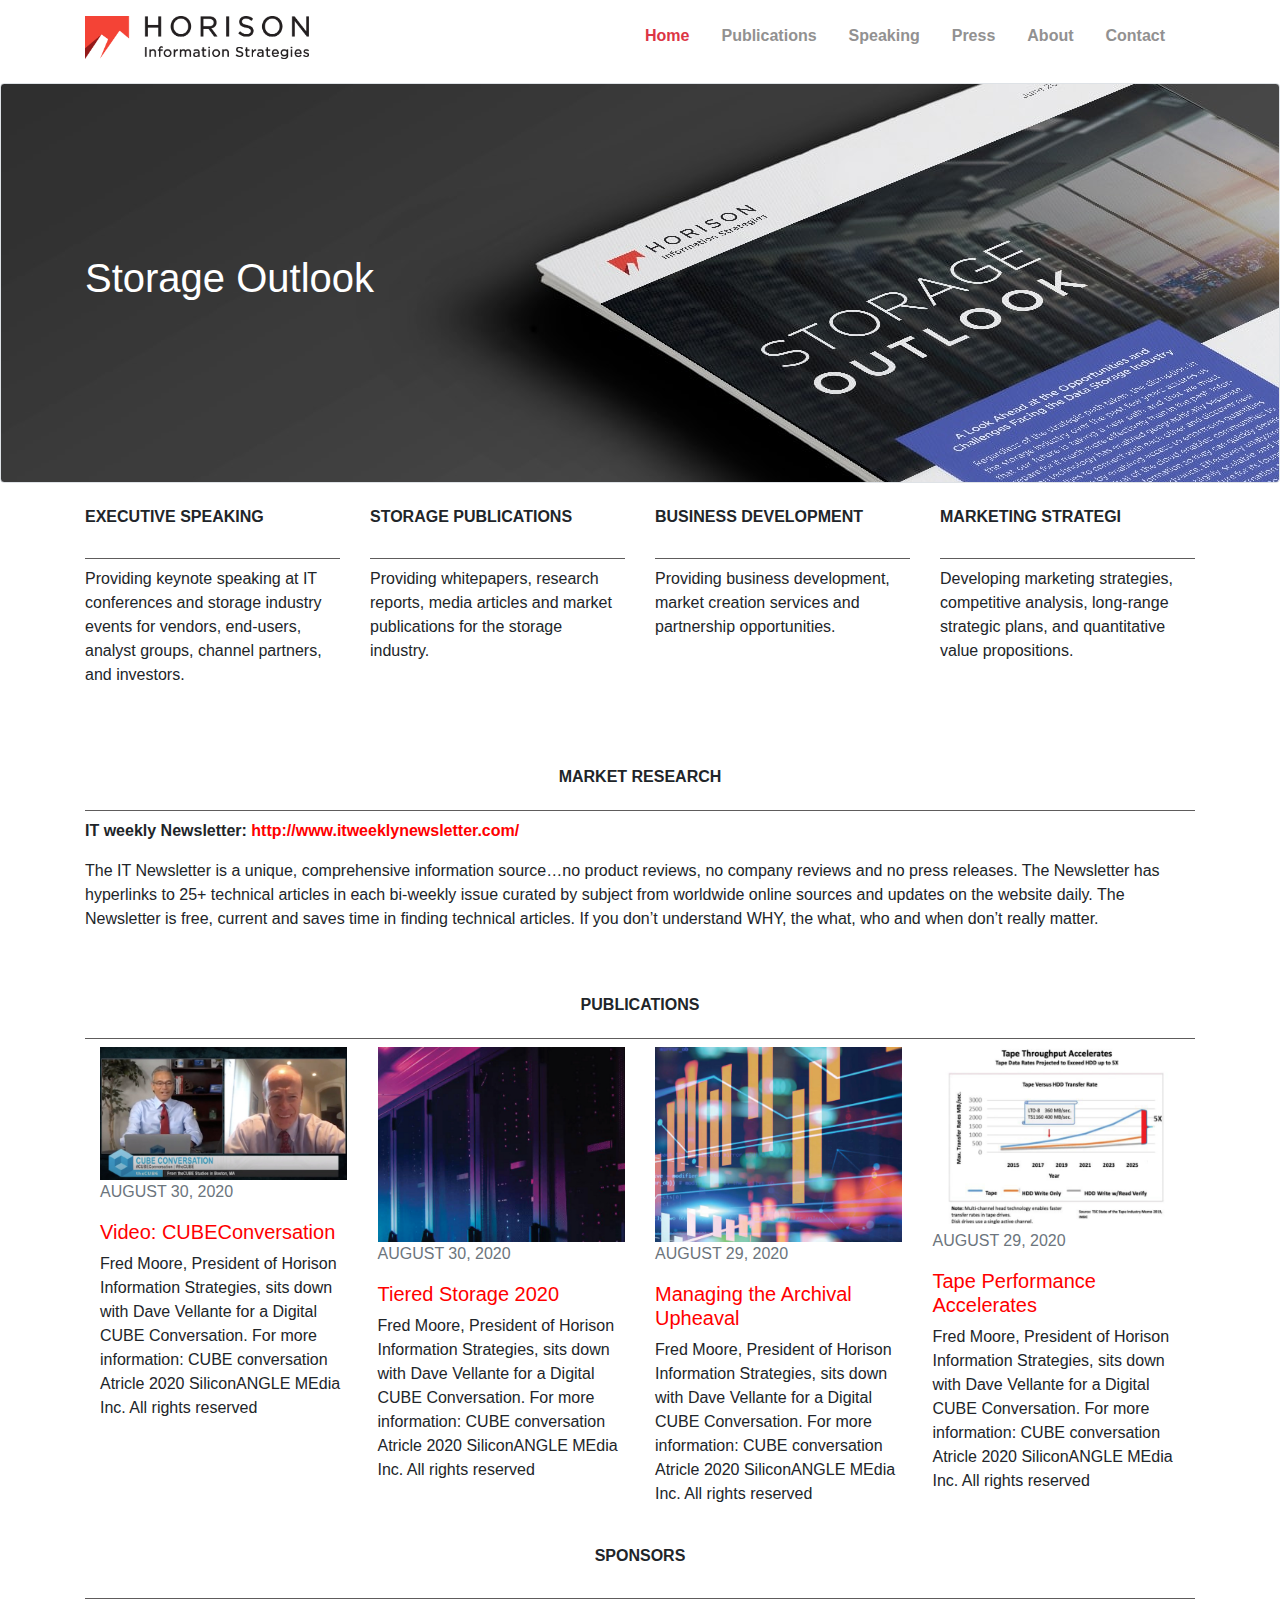
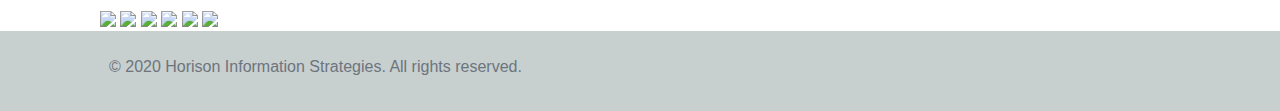
==== indeks.html @ 2e003c2a "gabrielgwarow.github.io" ====
<!DOCTYPE html>
<html lang="en">
<head>
    <meta charset="UTF-8">
    <meta name="viewport" content="width=device-width, initial-scale=1.0">
    <title>Horison.com</title>
    <link rel="stylesheet" href="https://maxcdn.bootstrapcdn.com/bootstrap/4.5.2/css/bootstrap.min.css">
    <link rel="stylesheet" href="https://use.fontawesome.com/releases/v5.7.0/css/all.css" integrity="sha384-lZN37f5QGtY3VHgisS14W3ExzMWZxybE1SJSEsQp9S+oqd12jhcu+A56Ebc1zFSJ" crossorigin="anonymous">
    <script src="https://ajax.googleapis.com/ajax/libs/jquery/3.5.1/jquery.min.js"></script>
    <script src="https://cdnjs.cloudflare.com/ajax/libs/popper.js/1.16.0/umd/popper.min.js"></script>
    <script src="https://maxcdn.bootstrapcdn.com/bootstrap/4.5.2/js/bootstrap.min.js"></script>
    <style>
        .bg {
            background-image: url(storage.jpg);
            width: 100%;
            height: 25em;
        }
        h6 {
            font-weight: bold;
            border-bottom: 1px solid rgb(94, 92, 92);
            padding-bottom: 2em;
        }
        h5 a {
            color: red;
        }
        ul li a {
            color:rgb(146, 145, 145);
        }
        ul li a:hover {
            color: red;
        }
    </style>
</head>
<body>
    
<div class="container">
    <ul class="nav pt-3" style="font-weight: bold;">   
        <li class="nav-item" style="padding-right: 20em;">
            <img src="logo2.png" style="width: 14em;">
        </li>
        <li class="nav-item">
            <a class="nav-link text-danger" href="#">Home</a>
        </li>
        <li class="nav-item">
            <a class="nav-link" href="#">Publications</a>
        </li>
        <li class="nav-item">
            <a class="nav-link" href="#">Speaking</a>
        </li>
        <li class="nav-item">
            <a class="nav-link" href="#">Press</a>
        </li>
        <li class="nav-item">
            <a class="nav-link" href="#">About</a>
        </li>
        <li class="nav-item">
            <a class="nav-link" href="#">Contact</a>
        </li>
    </ul>
  </div>
  <div class="container-fluid mt-4 bg img-fluid img-thumbnail">
      <p class="container" style="font-size: 2.5em; padding-top: 4em; color:white;">Storage Outlook</p>
  </div>

  <div class="container pt-4 pb-4">
      <div class="row">
          <div class="col-3">
              <h6>EXECUTIVE SPEAKING</h6>
              <p>Providing keynote speaking at IT conferences and storage industry events for vendors, end-users, analyst groups, channel partners, and investors.</p>
          </div>
          <div class="col-3">
              <h6>STORAGE PUBLICATIONS</h6>
              <p>Providing whitepapers, research reports, media articles and market publications for the storage industry.</p>
          </div>
          <div class="col-3">
            <h6>BUSINESS DEVELOPMENT</h6>
            <p>Providing business development, market creation services and partnership opportunities.</p>
        </div>
        <div class="col-3">
            <h6>MARKETING STRATEGI</h6>
            <p>Developing marketing strategies, competitive analysis, long-range strategic plans, and quantitative value propositions.</p>
        </div>
      </div>
  </div>
  <div class="container pt-3">
      <h6 class="text-center pb-4 pt-4">MARKET RESEARCH</h6>
      <P style="font-weight: bold;">IT weekly Newsletter:<a style="color: red;" href="http://www.itweeklynewsletter.com/"> http://www.itweeklynewsletter.com/</a></P>
      <P>The IT Newsletter is a unique, comprehensive information source…no product reviews, no company reviews and no press releases. The Newsletter has hyperlinks to 25+ technical articles in each bi-weekly issue curated by subject from worldwide online sources and updates on the website daily. The Newsletter is free, current and saves time in finding technical articles. If you don’t understand WHY, the what, who and when don’t really matter.</P>
  </div>

  <div class="container pt-4 pb-4">
      <h6 class="text-center pt-4 pb-4">PUBLICATIONS</h6>
    <div class="container-fluid">
        <div class="row">
            <div class="col-3">
                <div><img src="gab1.jpg" style="max-width: 100%;"></div>
                <p class="text-secondary">AUGUST 30, 2020</p>
                <h5><a href="#">Video: CUBEConversation</a></h5>
                <p>Fred Moore, President of Horison Information Strategies, sits down with Dave Vellante for a Digital CUBE Conversation. For more information: CUBE conversation Atricle 2020 SiliconANGLE MEdia Inc. All rights reserved</p>
            </div>
            <div class="col-3">
                <div><img src="gab2.jpg" style="max-width: 100%;"></div>
                <p class="text-secondary">AUGUST 30, 2020</p>
                <h5><a href="#">Tiered Storage 2020</a></h5>
                <p>Fred Moore, President of Horison Information Strategies, sits down with Dave Vellante for a Digital CUBE Conversation. For more information: CUBE conversation Atricle 2020 SiliconANGLE MEdia Inc. All rights reserved</p>
            </div>
            <div class="col-3">
                <div><img src="gab3.jpg" style="max-width: 100%;"></div>
                <p class="text-secondary">AUGUST 29, 2020</p>
                <h5><a href="#">Managing the Archival Upheaval</a></h5>
                <p>Fred Moore, President of Horison Information Strategies, sits down with Dave Vellante for a Digital CUBE Conversation. For more information: CUBE conversation Atricle 2020 SiliconANGLE MEdia Inc. All rights reserved</p>
            </div>
            <div class="col-3">
                  <div><img src="gab4.jpg" style="max-width: 100%;"></div>
                  <p class="text-secondary">AUGUST 29, 2020</p>
                  <h5><a href="#">Tape Performance Accelerates</a></h5>
                <p>Fred Moore, President of Horison Information Strategies, sits down with Dave Vellante for a Digital CUBE Conversation. For more information: CUBE conversation Atricle 2020 SiliconANGLE MEdia Inc. All rights reserved</p>
            </div>
          </div>
      </div>
  </div>
  <div class="container">
      <h6 class="text-center">SPONSORS</h6>
      <div class="container">
        <img class="img-fluid" src="https://horison-groflyllc.netdna-ssl.com/cache/uploads/2015/12/spectra-sponsor-horison-information-strategies-min.jpg" style="max-width: 16%;">
        <img class="img-fluid" src="https://horison-groflyllc.netdna-ssl.com/cache/uploads/2020/09/quantum-corporation-logo-2.png" style="max-width: 16%;">
        <img class="img-fluid" src="https://horison-groflyllc.netdna-ssl.com/cache/uploads/2015/12/perpetual-storage-inc-sponsor-horison-information-strategies-min.jpg" style="max-width: 16%;">
        <img class="img-fluid" src="https://horison-groflyllc.netdna-ssl.com/cache/uploads/2015/12/fujifilm-sponsor-horison-information-strategies-min.jpg" style="max-width: 16%;">
        <img class="img-fluid" src="https://horison-groflyllc.netdna-ssl.com/cache/uploads/2019/07/100-2.jpg" style="max-width: 16%;">
        <img class="img-fluid" src="https://horison-groflyllc.netdna-ssl.com/cache/uploads/2020/02/twist-bioscience.png" style="max-width: 16%;">
      </div>
  </div>
  <div class="container-fluid" style="height: 5em; background-color: rgb(200, 207, 207);">
      <div class="container">
          <p class="text-secondary p-4">© 2020 Horison Information Strategies. All rights reserved.</p>
      </div>
  </div>

</body>
</html>
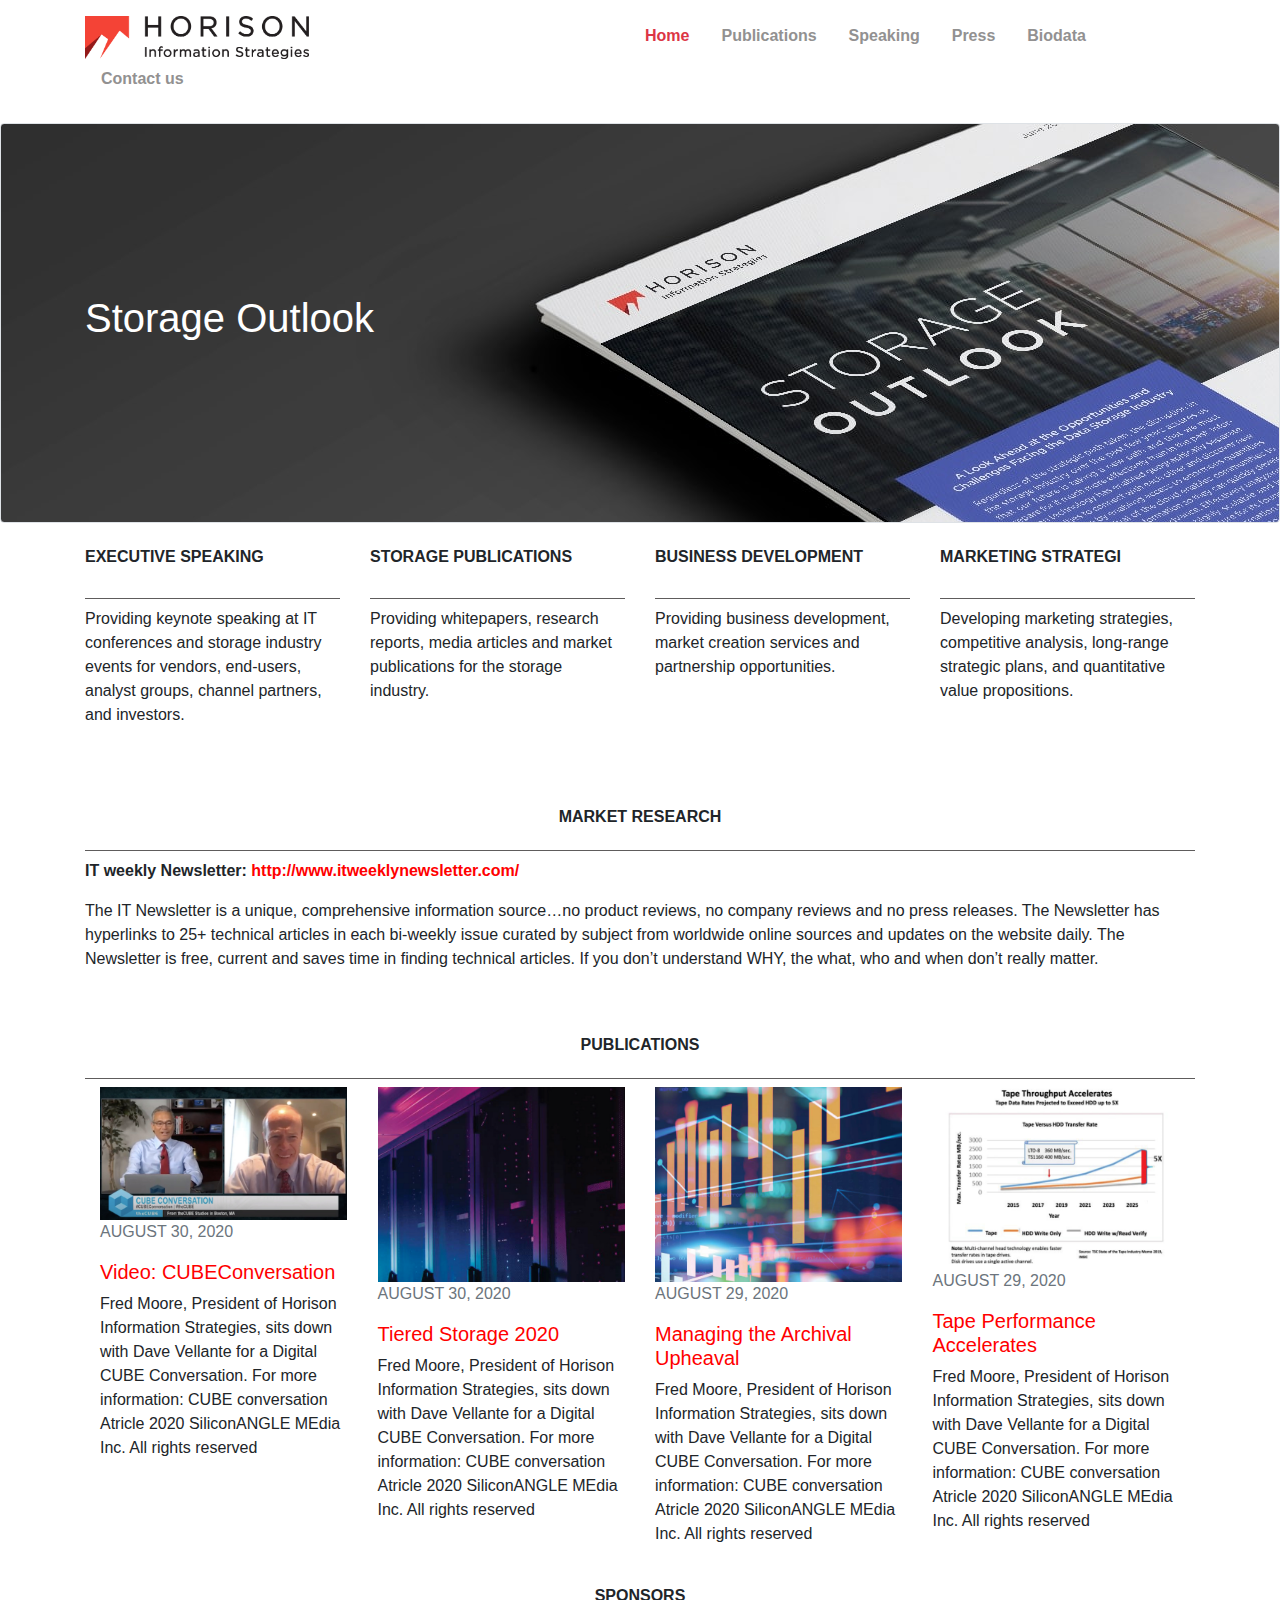
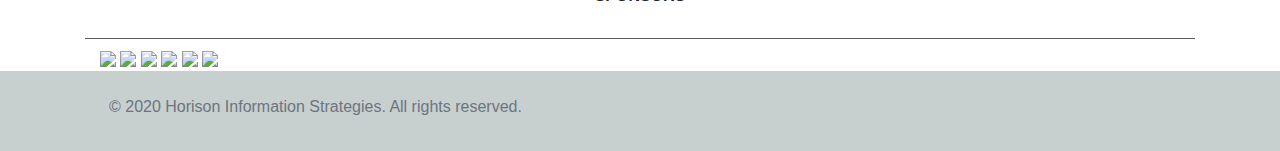
==== commit 2e456b81: "gabrielgwarow.github.io" ====
--- a/indeks.html
+++ b/indeks.html
@@ -51,10 +51,10 @@
             <a class="nav-link" href="#">Press</a>
         </li>
         <li class="nav-item">
-            <a class="nav-link" href="#">About</a>
+            <a class="nav-link" href="biodata.html">Biodata</a>
         </li>
         <li class="nav-item">
-            <a class="nav-link" href="#">Contact</a>
+            <a class="nav-link" href="contact_us.html">Contact us</a>
         </li>
     </ul>
   </div>
